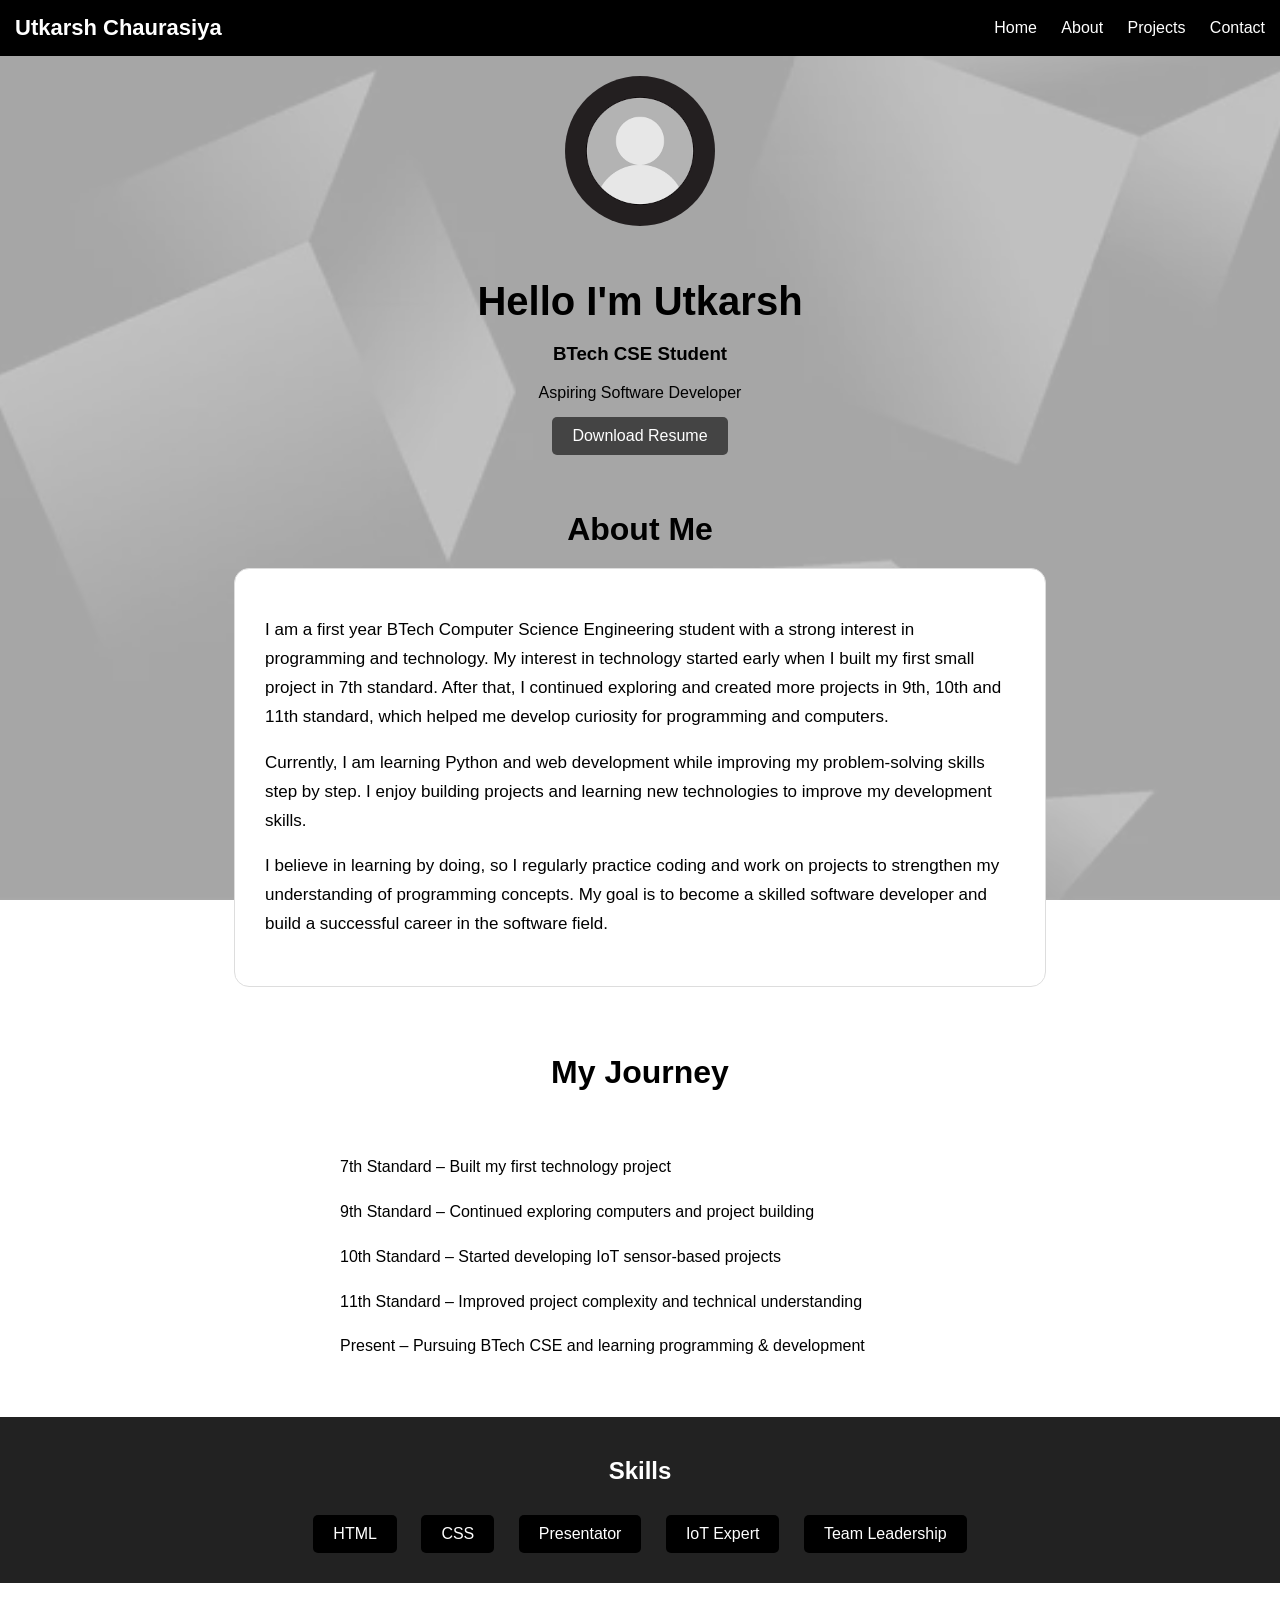
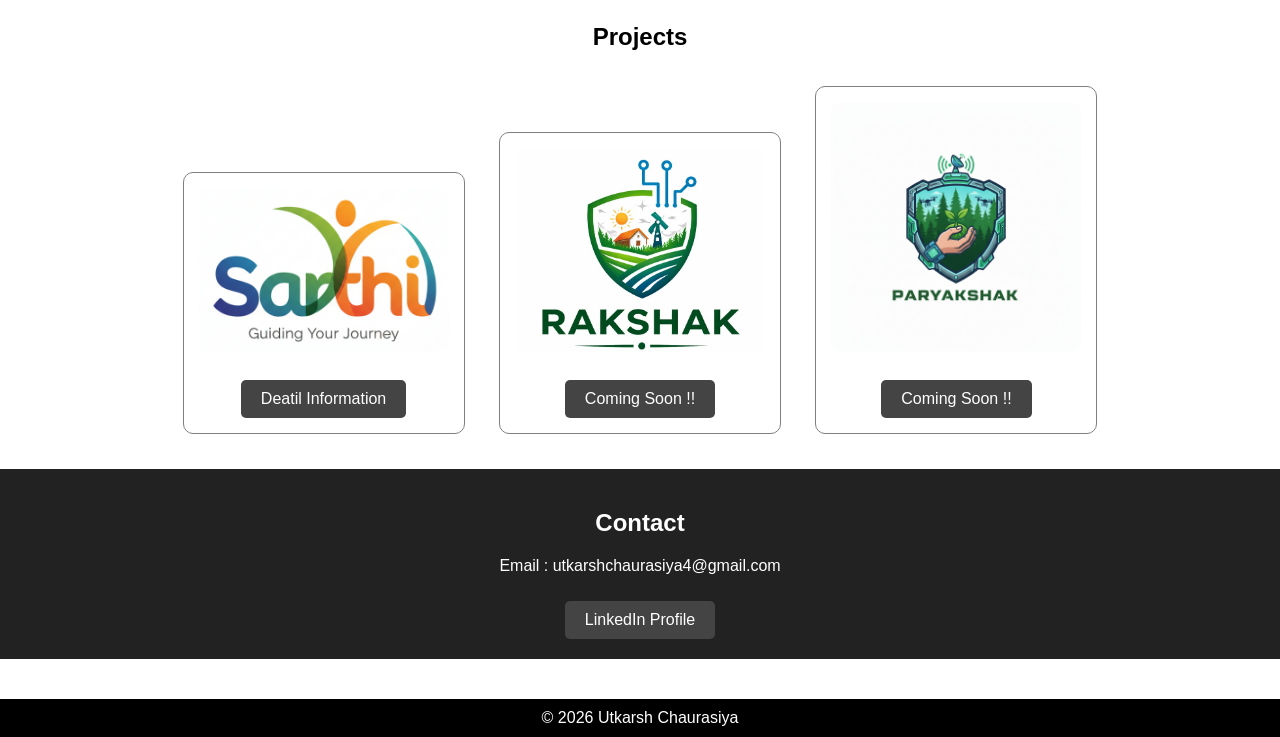
==== index.html @ aa75ff31 "Add files via upload" ====
<html>

<head>

<title>Utkarsh Portfolio</title>

<link rel="stylesheet" href="style.css">

</head>

<body>

<header>

<div class="logo">
Utkarsh Chaurasiya
</div>

<nav>

<a href="#home">Home</a>
<a href="#about">About</a>
<a href="#projects">Projects</a>
<a href="#contact">Contact</a>

</nav>

</header>

<section class="hero" id="home">

<img src="profile.jpg">

<h1>Hello I'm Utkarsh</h1>

<h3>BTech CSE Student</h3>

<p>Aspiring Software Developer</p>

<a href="#" class="btn">Download Resume</a>

</section>

<section id="about">

<h2>About Me</h2>

<div class="about-box">

<p>
I am a first year BTech Computer Science Engineering student with a strong interest in programming and technology.
My interest in technology started early when I built my first small project in 7th standard.
After that, I continued exploring and created more projects in 9th, 10th and 11th standard, which helped me develop curiosity for programming and computers.
</p>

<p>
Currently, I am learning Python and web development while improving my problem-solving skills step by step.
I enjoy building projects and learning new technologies to improve my development skills.
</p>

<p>
I believe in learning by doing, so I regularly practice coding and work on projects to strengthen my understanding of programming concepts.
My goal is to become a skilled software developer and build a successful career in the software field.
</p>

</div>

</section>

<section id="journey">

<h2>My Journey</h2>

<div class="timeline">

<p>7th Standard – Built my first technology project</p>

<p>9th Standard – Continued exploring computers and project building</p>

<p>10th Standard – Started developing IoT sensor-based projects</p>

<p>11th Standard – Improved project complexity and technical understanding</p>

<p>Present – Pursuing BTech CSE and learning programming & development</p>

</div>

</section>

<section class="skills" id="skills">

<h2>Skills</h2>

<div class="skill-box">HTML</div>
<div class="skill-box">CSS</div>
<div class="skill-box">Presentator</div>
<div class="skill-box">IoT Expert</div>
<div class="skill-box">Team Leadership</div>
</section>

<section id="projects">

<h2>Projects</h2>

<div class="project-card">

<img src="project1.jpg" width="100%">

<br><br>

<a href="project1.html" class="btn">
Deatil Information 
</a>

</div>

<div class="project-card">

<img src="project2.jpg" width="100%">

<br><br>

<a href="project2.html" class="btn">
Coming Soon !!
</a>

</div>

<div class="project-card">

<img src="project3.jpg" width="100%">

<br><br>

<a href="project3.html" class="btn">
Coming Soon !!
</a>

</div>

</section>

<section class="contact" id="contact">

<h2>Contact</h2>

<p>Email : utkarshchaurasiya4@gmail.com</p>

<a href="https://www.linkedin.com/in/utkarsh-chaurasiya-a03a3b30a" target="_blank" class="btn">

LinkedIn Profile

</a>

</section>

<footer>

© 2026 Utkarsh Chaurasiya

</footer>

</body>

</html>
---- style.css ----
/* Smooth Scroll */
html{
scroll-behavior:smooth;
}


/* ===== PREMIUM 3D BACKGROUND ===== */

body{

font-family:Arial;
margin:0;
text-align:center;
color:black;

background-image:url("bg.jpg");

background-size:cover;

background-position:center;

background-repeat:no-repeat;

background-attachment:fixed;

}

body::before{

content:"";

position:fixed;

top:0;
left:0;

width:100%;
height:100%;

background:rgba(255,255,255,0.65);

z-index:-1;

}
/* ===== HEADER ===== */

header{
background:black;
color:white;
padding:15px;
display:flex;
justify-content:space-between;
align-items:center;
position:sticky;
top:0;
}

.logo{
font-size:22px;
font-weight:bold;
}

nav a{
color:white;
margin-left:20px;
text-decoration:none;
transition:0.3s;
}

nav a:hover{
color:yellow;
}


/* ===== SECTIONS ===== */

section{
padding:20px 20px;
}

/* ===== HERO ===== */

.hero h1{
margin-bottom:10px;
}

.hero p{
margin:5px 0;
}
.hero img{
width:150px;
border-radius:50%;
margin-bottom:20px;
}

.hero h1{
font-size:40px;
}


/* ===== ABOUT ===== */

.about-box{

max-width:750px;
margin:auto;
background:white;
padding:30px;
border-radius:15px;
line-height:1.7;
font-size:17px;
border:1px solid #ddd;
text-align:left;

}

#about h2{
margin-bottom:20px;
font-size:32px;
}

#about{

margin-top:10px;

}   

/* ===== PROJECT PAGE CONTAINER ===== */

.container{

max-width:800px;
margin:30px auto;
padding:25px;

/* Glass Effect */

background:rgba(255,255,255,0.85);

backdrop-filter:blur(12px);

border-radius:15px;

box-shadow:0 15px 40px rgba(0,0,0,0.15);

}

.container h1{
margin:5px 0;
}

.container h2{
margin:5px 0;
}

.container p{
margin:5px 0;
line-height:1.6;
}

.container img{
width:400px;
margin:10px auto;
display:block;
border-radius:10px;
}

.timeline{

max-width:600px;
margin:auto;
text-align:left;
line-height:1.8;
background:white;
padding:20px;
border-radius:10px;

}

/* ===== SKILLS ===== */

.skills{
background:#222;
color:white;
}

.skill-box{

display:inline-block;
padding:10px 20px;
background:black;
color:white;
margin:10px;
border-radius:5px;
transition:0.3s;

}

.skill-box:hover{
transform:scale(1.1);
}


/* ===== PROJECT CARDS ===== */

.project-card{

display:inline-block;
width:250px;
border:1px solid gray;
padding:15px;
margin:15px;
border-radius:10px;
transition:0.3s;
background:white;

}

.project-card img{
width:100%;
border-radius:10px;
}

.project-card:hover{
transform:translateY(-10px);
}


/* ===== BUTTONS ===== */

.btn{

background:#444;
color:white;
padding:10px 20px;
text-decoration:none;
border-radius:5px;
display:inline-block;
margin-top:10px;
transition:0.3s;

}

.btn:hover{
background:black;
}


/* ===== CONTACT ===== */

.contact{
background:#222;
color:white;
}


/* ===== FOOTER ===== */

footer{
background:black;
color:white;
text-align:center;
padding:10px;
margin-top:40px;
}


/* ===== HR ===== */

hr{
margin:15px 0;
}


/* ===== LINKEDIN ===== */

.linkedin a{
color:#ffffff;
text-decoration:none;
}


/* ===== PROJECT BOX ===== */

.project-box{

background:white;
color:black;
padding:20px;
margin:20px auto;
border-radius:12px;
max-width:700px;
text-align:left;
border:1px solid #ddd;

}


/* ===== COMING SOON ANIMATION ===== */

.coming{

font-size:40px;
margin-top:100px;
border-right:3px solid black;
width:fit-content;
margin-left:auto;
margin-right:auto;
overflow:hidden;
white-space:nowrap;
animation:typing 3s steps(20), blink 1s infinite;

}

@keyframes typing{

from{width:0}
to{width:220px}

}

@keyframes blink{

50%{border-color:transparent}

}
.hero{
padding-bottom:20px !important;
}

#about{
margin-top:0 !important;
padding-top:10px !important;
}
#journey h2{

font-size:32px;

}
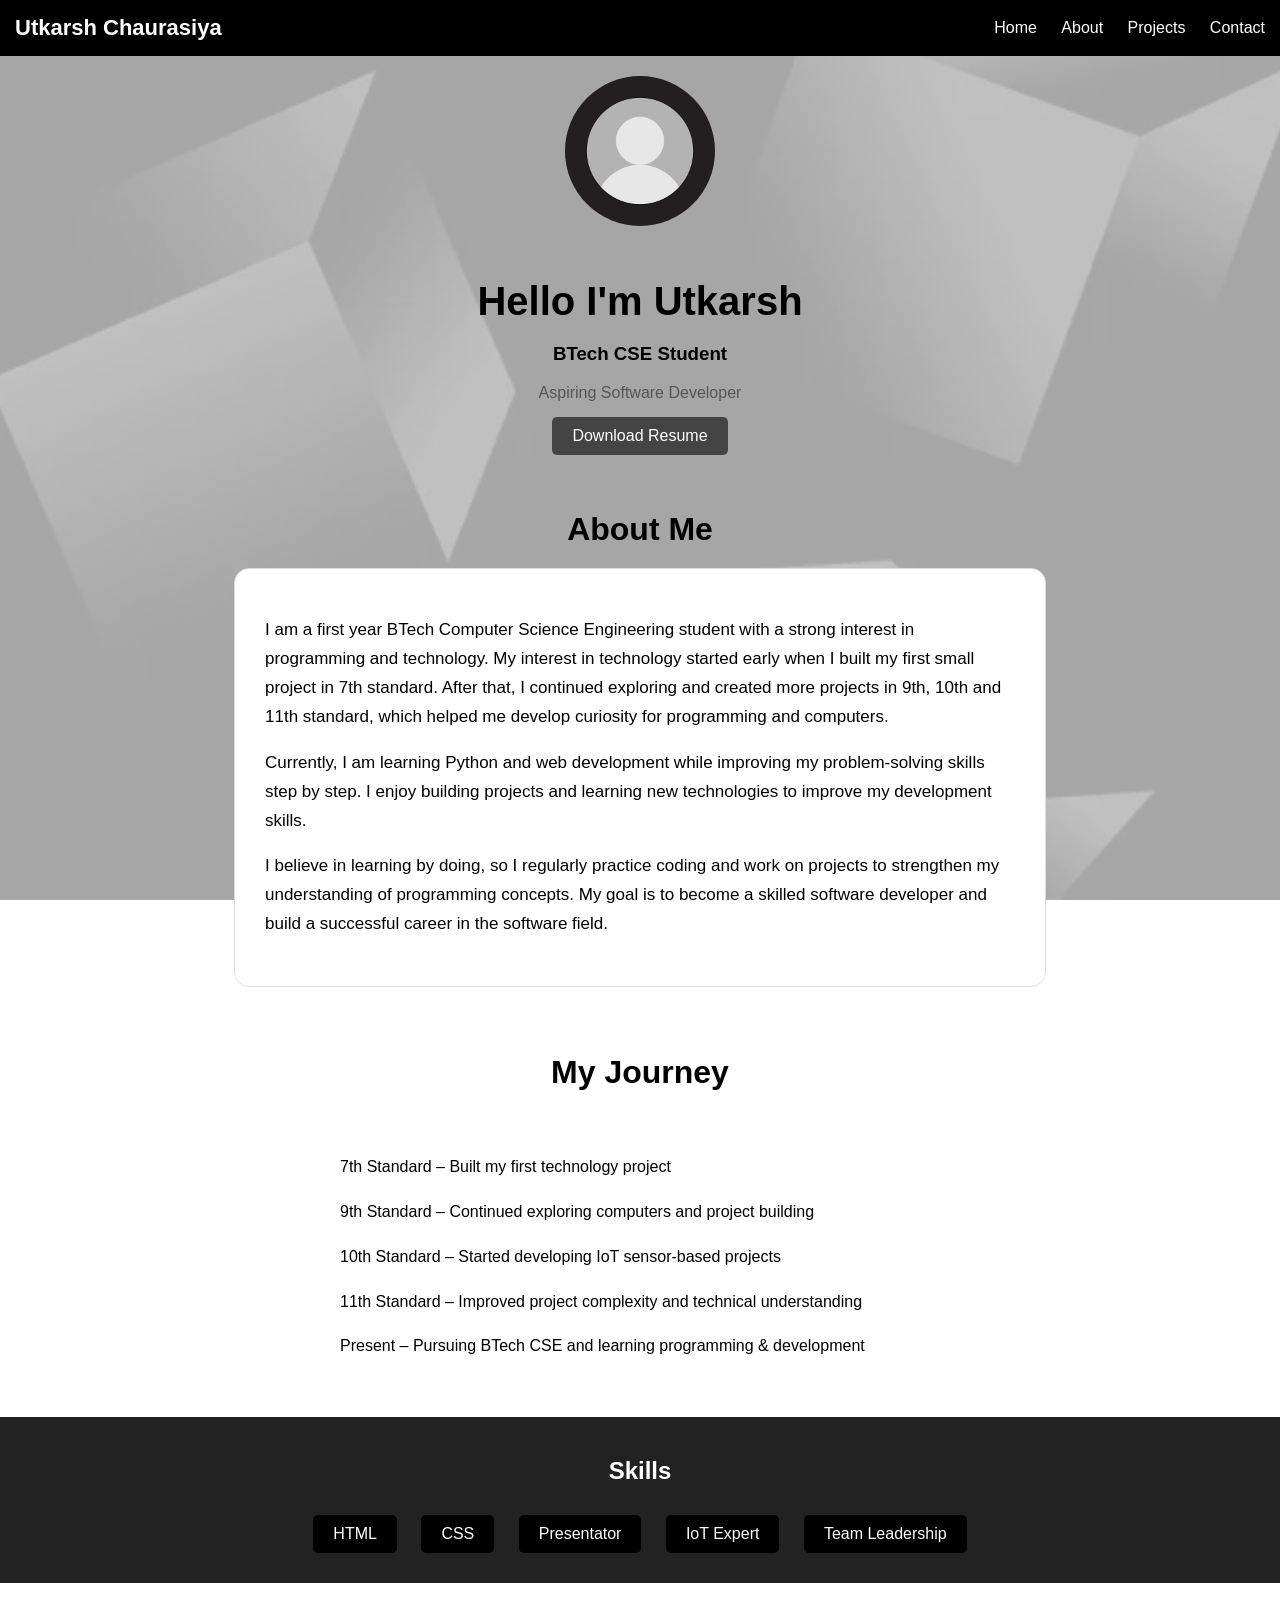
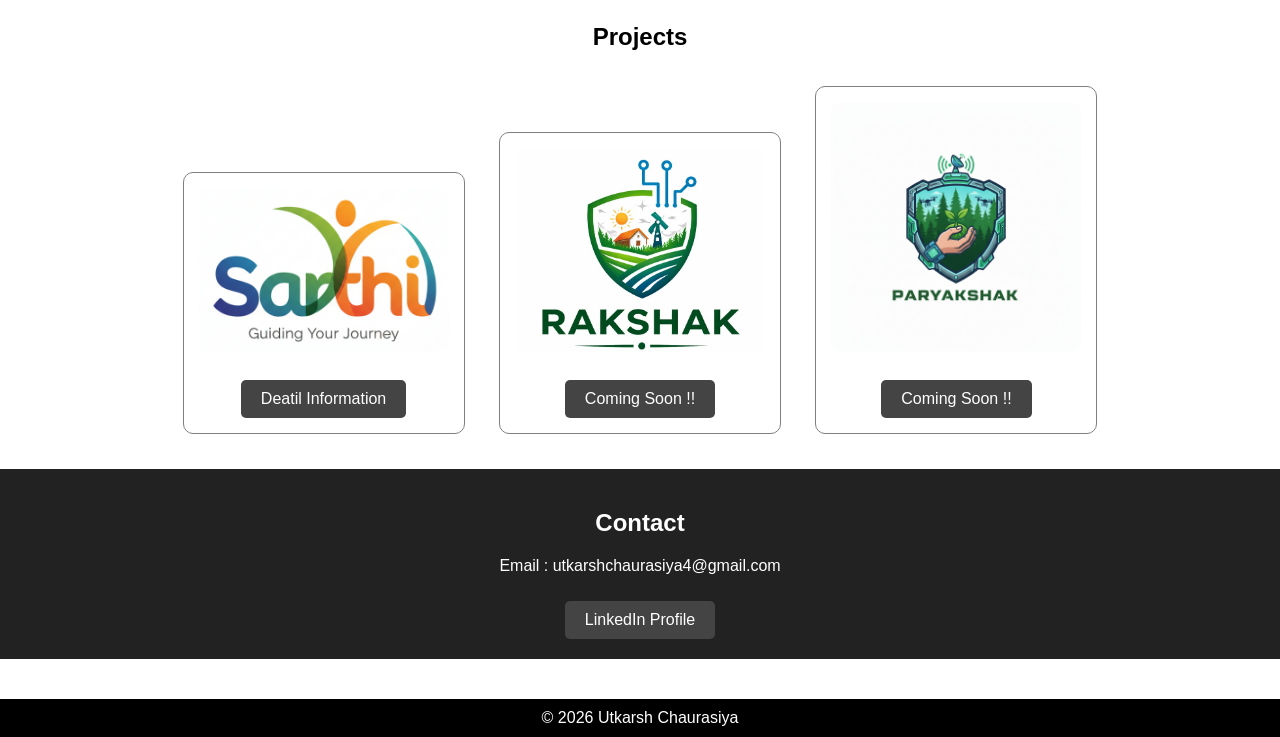
==== commit b125102c: "index.html" ====
--- a/index.html
+++ b/index.html
@@ -36,7 +36,11 @@
 
 <h3>BTech CSE Student</h3>
 
-<p>Aspiring Software Developer</p>
+<p style="color:#555">
+
+Aspiring Software Developer
+
+</p>
 
 <a href="#" class="btn">Download Resume</a>
 
@@ -163,4 +167,5 @@
 
 </body>
 
-</html>+
+</html>
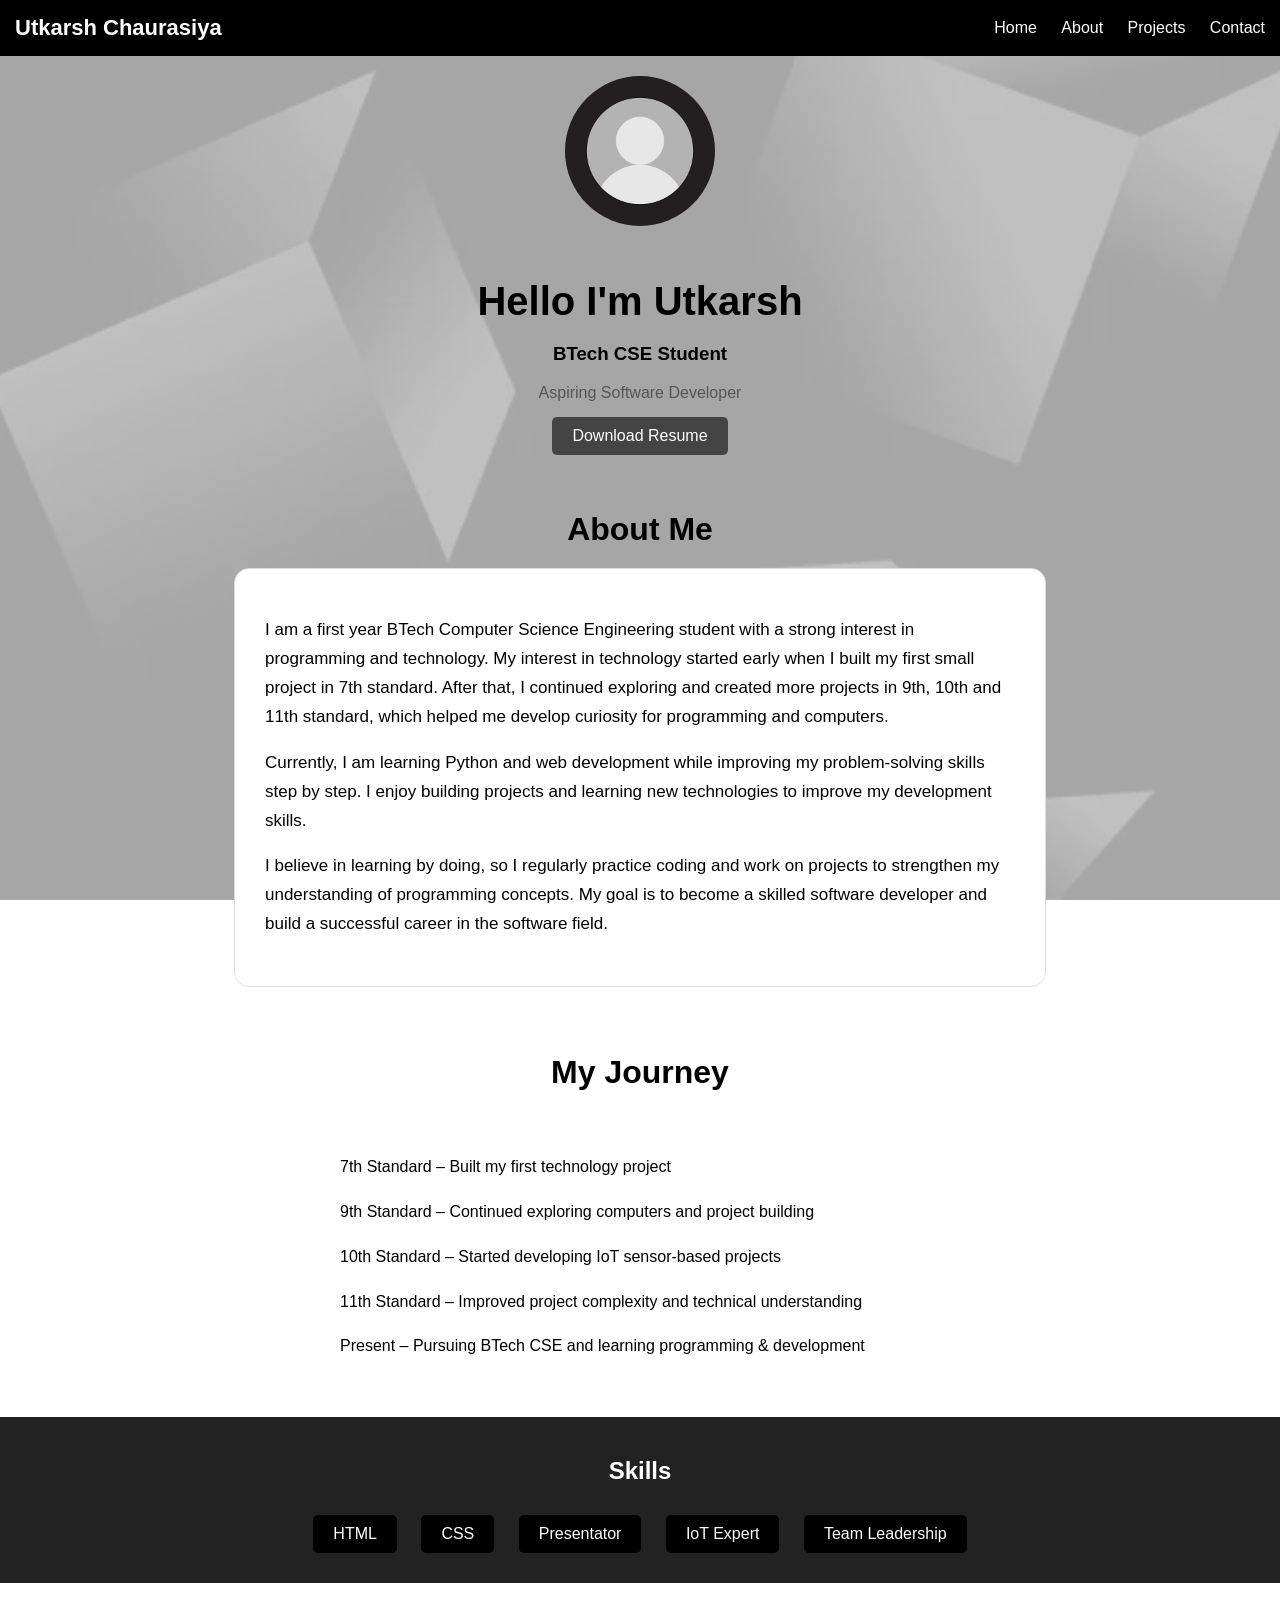
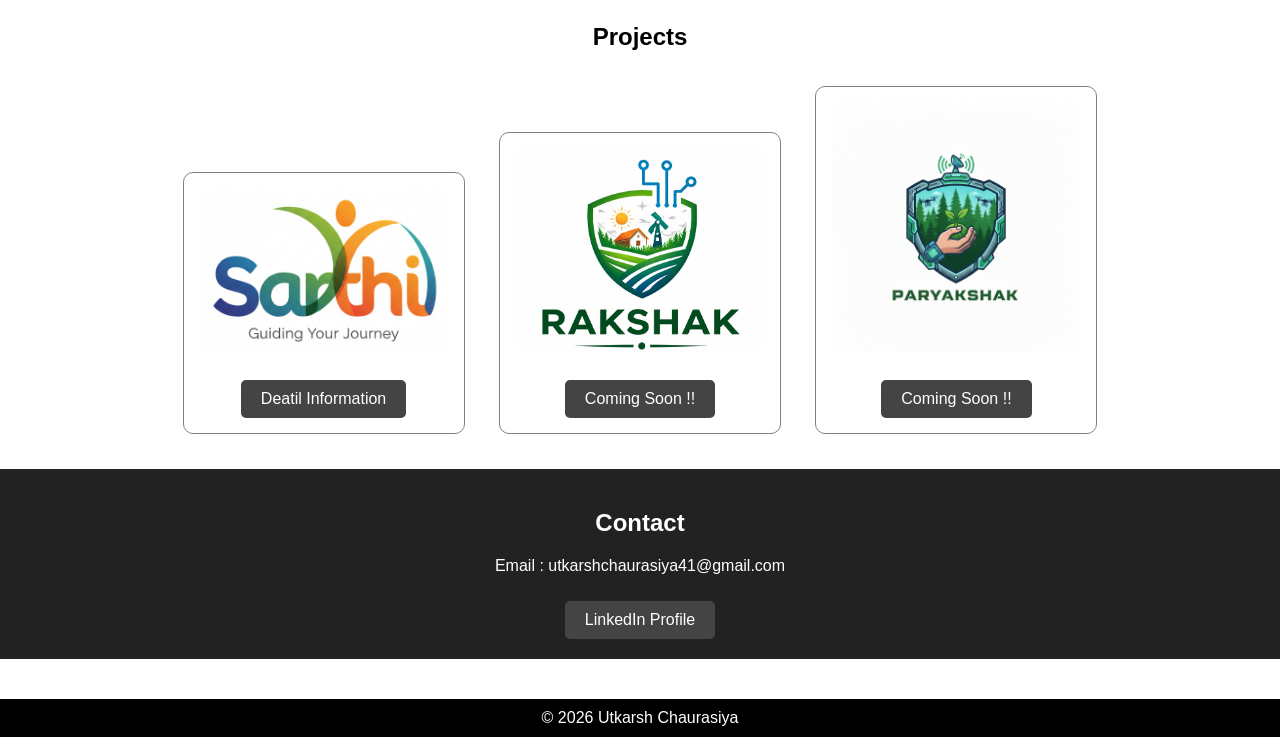
==== commit ac2d3768: "Update index.html" ====
--- a/index.html
+++ b/index.html
@@ -149,7 +149,7 @@
 
 <h2>Contact</h2>
 
-<p>Email : utkarshchaurasiya4@gmail.com</p>
+<p>Email : utkarshchaurasiya41@gmail.com</p>
 
 <a href="https://www.linkedin.com/in/utkarsh-chaurasiya-a03a3b30a" target="_blank" class="btn">
 
@@ -169,3 +169,4 @@
 
 
 </html>
+
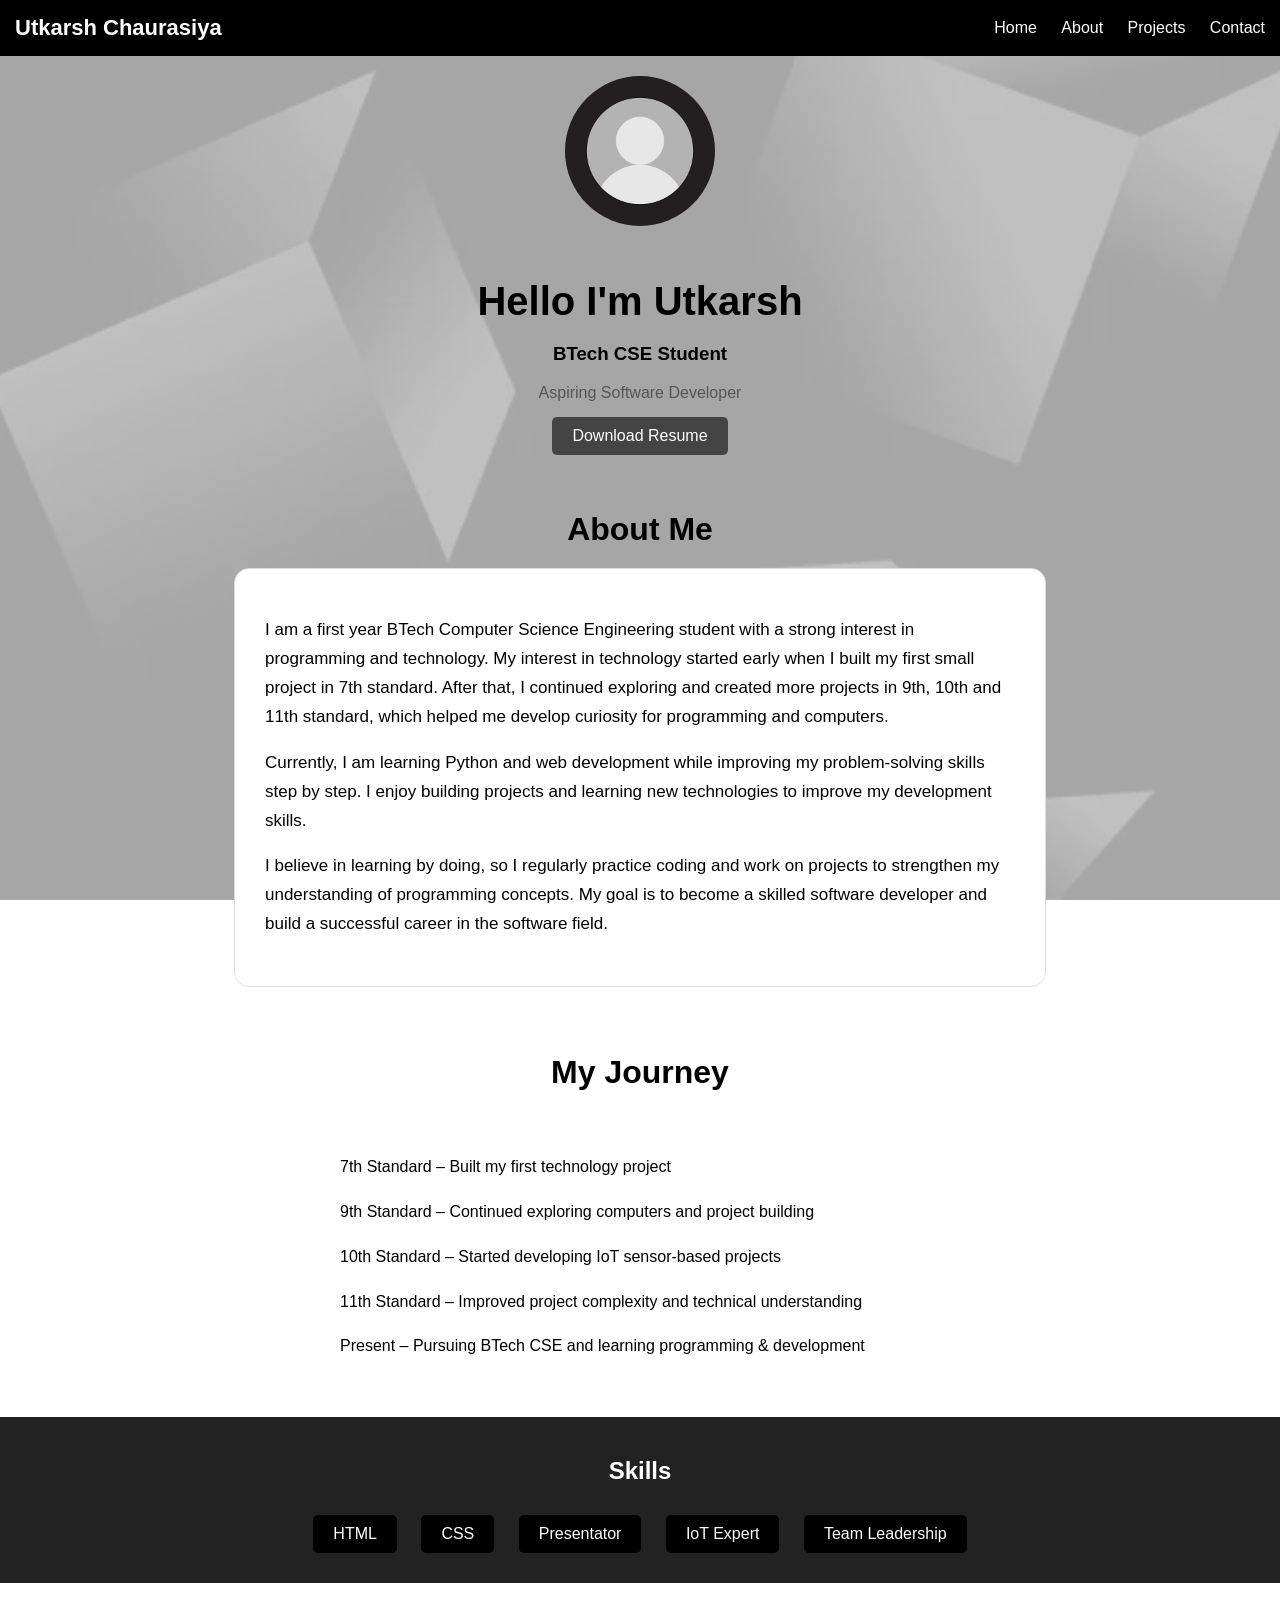
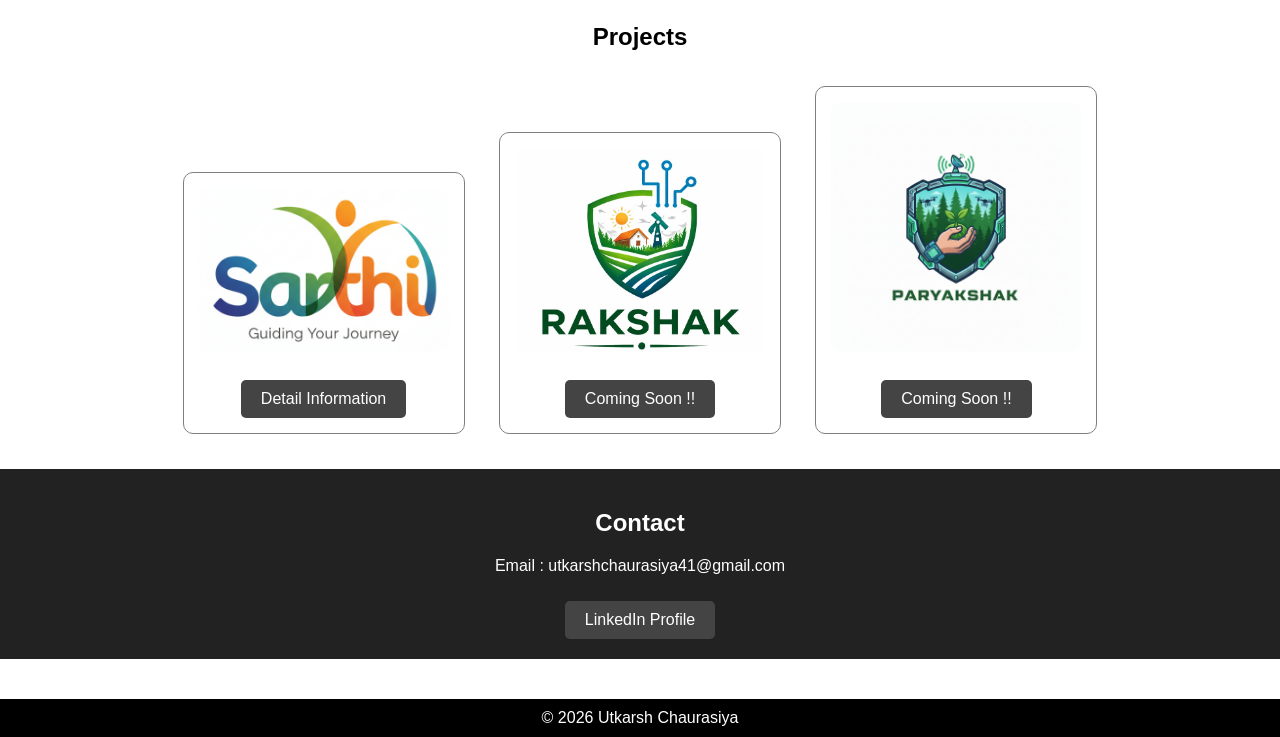
==== commit 80558a70: "Update index.html" ====
--- a/index.html
+++ b/index.html
@@ -114,7 +114,7 @@
 <br><br>
 
 <a href="project1.html" class="btn">
-Deatil Information 
+Detail Information 
 </a>
 
 </div>
@@ -170,3 +170,4 @@
 
 </html>
 
+
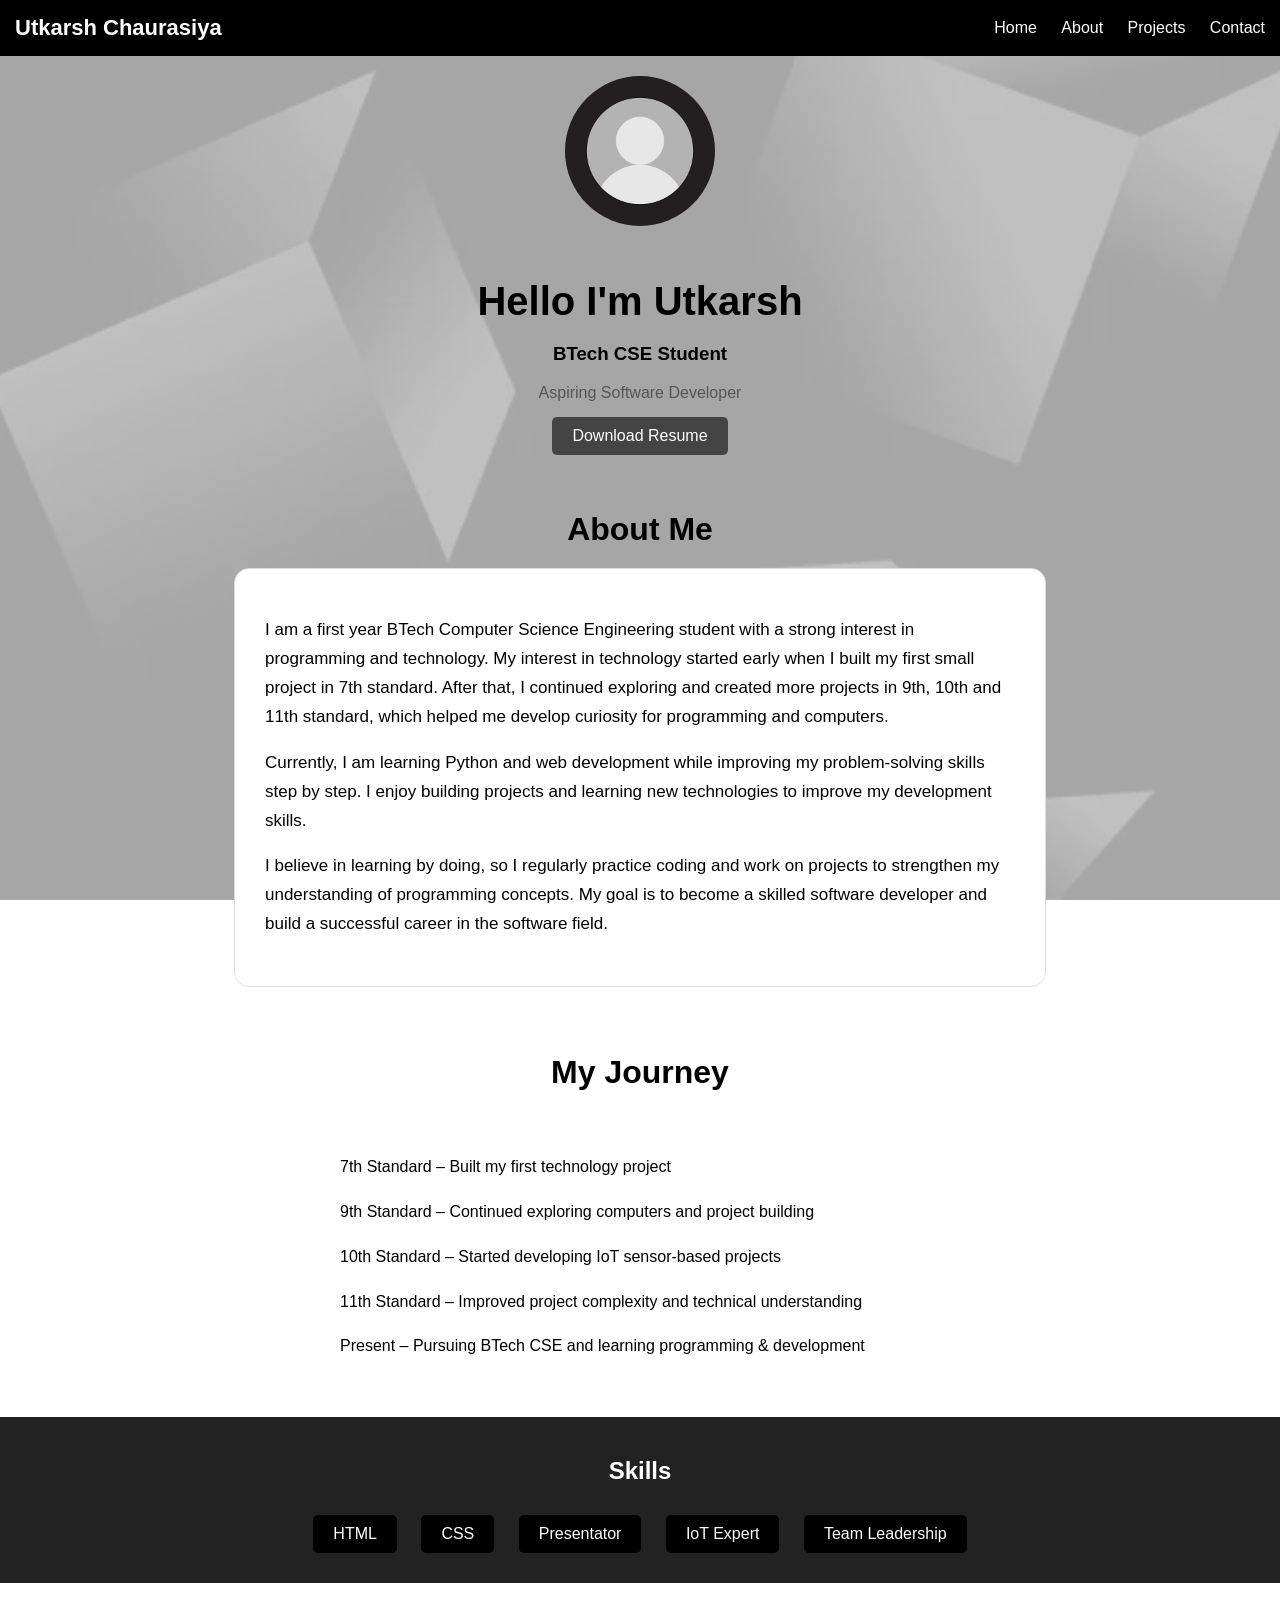
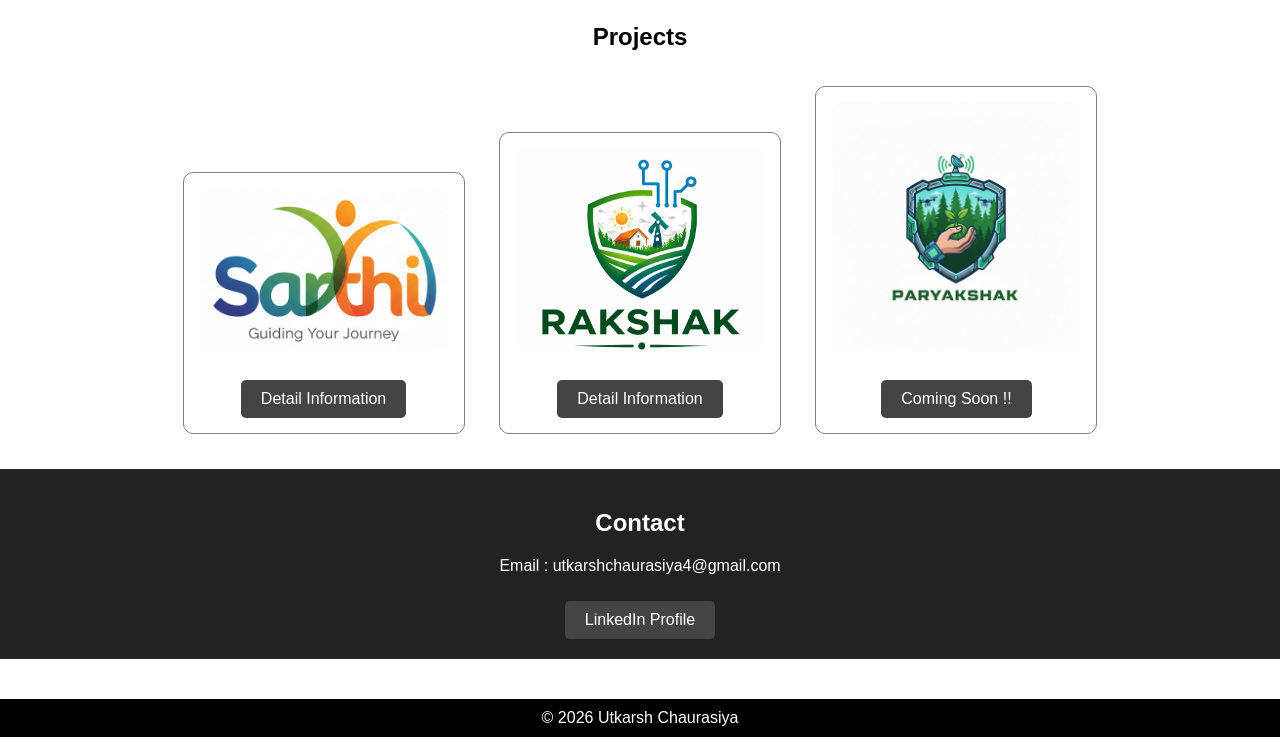
==== commit 477caa1a: "index.html" ====
--- a/index.html
+++ b/index.html
@@ -126,7 +126,7 @@
 <br><br>
 
 <a href="project2.html" class="btn">
-Coming Soon !!
+Detail Information
 </a>
 
 </div>
@@ -149,7 +149,7 @@
 
 <h2>Contact</h2>
 
-<p>Email : utkarshchaurasiya41@gmail.com</p>
+<p>Email : utkarshchaurasiya4@gmail.com</p>
 
 <a href="https://www.linkedin.com/in/utkarsh-chaurasiya-a03a3b30a" target="_blank" class="btn">
 
@@ -167,7 +167,4 @@
 
 </body>
 
-
 </html>
-
-
